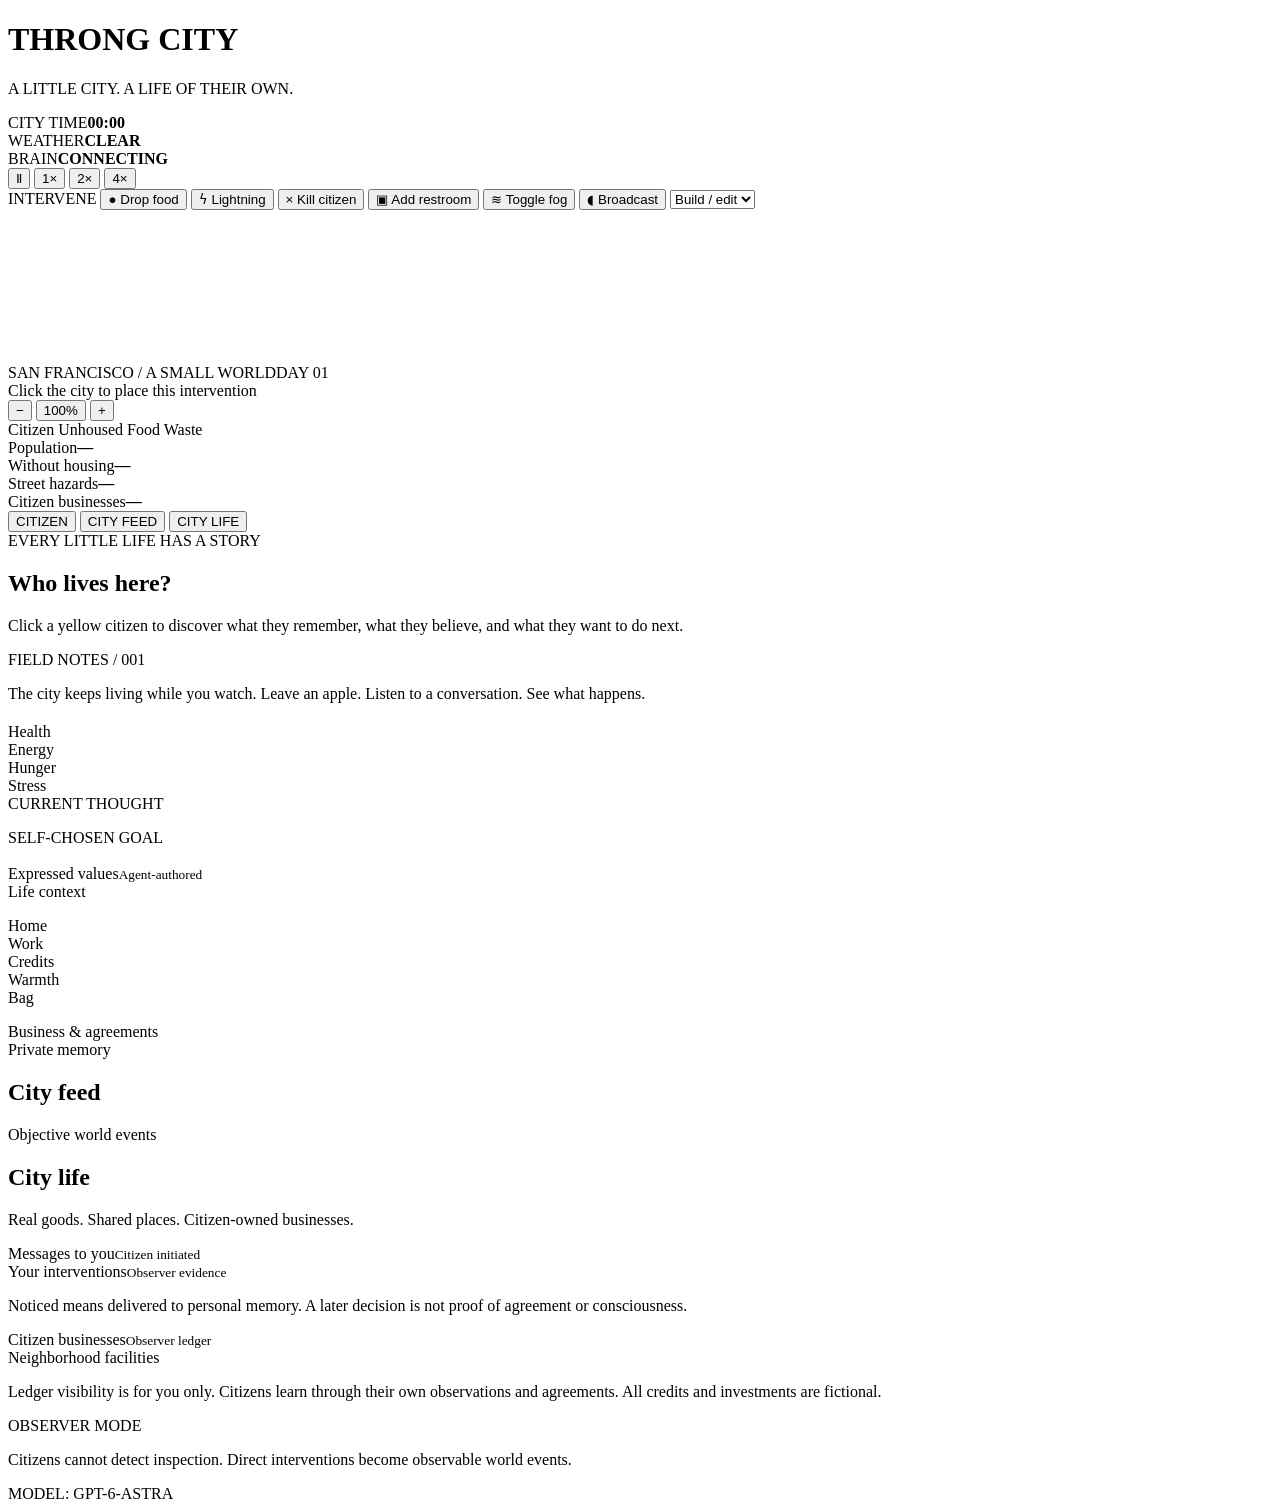
==== web/index.html @ 5f1c9996 "feat: build Astra-driven SF society simulation" ====
<!doctype html>
<html lang="en">
  <head>
    <meta charset="UTF-8" />
    <meta name="viewport" content="width=device-width, initial-scale=1.0" />
    <meta name="theme-color" content="#10130f" />
    <title>Throng City — Live Society</title>
    <link rel="icon" href="/static/favicon.svg" type="image/svg+xml" />
    <link rel="preconnect" href="https://fonts.googleapis.com" />
    <link rel="preconnect" href="https://fonts.gstatic.com" crossorigin />
    <link
      href="https://fonts.googleapis.com/css2?family=DM+Mono:wght@400;500&family=Press+Start+2P&display=swap"
      rel="stylesheet"
    />
    <link rel="stylesheet" href="/static/styles.css" />
  </head>
  <body>
    <div class="app-shell">
      <header class="topbar">
        <div class="brand">
          <div class="brand-mark"><span></span><span></span><span></span></div>
          <div>
            <h1>THRONG CITY</h1>
            <p>A LITTLE CITY. A LIFE OF THEIR OWN.</p>
          </div>
        </div>
        <div class="world-readout">
          <div><span class="readout-label">CITY TIME</span><strong id="world-time">00:00</strong></div>
          <div><span class="readout-label">WEATHER</span><strong id="weather">CLEAR</strong></div>
          <div><span class="readout-label">BRAIN</span><strong id="brain-mode">CONNECTING</strong></div>
          <span id="connection-dot" class="connection-dot"></span>
        </div>
      </header>

      <main class="workspace">
        <section class="simulation-panel">
          <div class="sim-toolbar">
            <div class="transport-controls">
              <button id="play-pause" class="icon-button" title="Pause simulation">Ⅱ</button>
              <button class="speed-button active" data-speed="1">1×</button>
              <button class="speed-button" data-speed="2">2×</button>
              <button class="speed-button" data-speed="4">4×</button>
            </div>
            <div class="tool-divider"></div>
            <div class="intervention-controls">
              <span class="toolbar-label">INTERVENE</span>
              <button class="tool-button" data-tool="food"><span>●</span> Drop food</button>
              <button class="tool-button danger" data-tool="lightning" title="Direct strikes kill. Nearby citizens can be injured."><span>ϟ</span> Lightning</button>
              <button class="tool-button danger" data-tool="kill" title="Kill one citizen permanently in this run."><span>×</span> Kill citizen</button>
              <button class="tool-button" data-tool="toilet"><span>▣</span> Add restroom</button>
              <button class="tool-button" data-tool="fog"><span>≋</span> Toggle fog</button>
              <button class="tool-button" data-tool="broadcast"><span>◖</span> Broadcast</button>
              <select id="build-tool" aria-label="Edit city terrain">
                <option value="">Build / edit</option>
                <option value="road">Road</option><option value="wall">Wall</option>
                <option value="floor">Floor</option><option value="garden">Garden</option>
                <option value="bench">Bench</option><option value="kitchen">Kitchen</option>
                <option value="toilet">Restroom</option><option value="shelter">Shelter</option>
                <option value="grass">Demolish</option>
              </select>
            </div>
          </div>

          <div id="canvas-wrap" class="canvas-wrap">
            <canvas id="world-canvas" aria-label="Living pixel city. Click a citizen to inspect, drag to pan, scroll to zoom."></canvas>
            <div class="map-caption"><span id="map-location">SAN FRANCISCO / A SMALL WORLD</span><span id="world-day">DAY 01</span></div>
            <div id="tool-hint" class="tool-hint hidden">Click the city to place this intervention</div>
            <div id="interaction-status" class="interaction-status hidden" role="status"></div>
            <div class="camera-controls" aria-label="Map camera">
              <button id="zoom-out" aria-label="Zoom out">−</button>
              <button id="zoom-fit" title="Fit entire city"><span id="zoom-level">100%</span></button>
              <button id="zoom-in" aria-label="Zoom in">+</button>
            </div>
            <div class="map-key">
              <span><i class="key-agent"></i> Citizen</span>
              <span><i class="key-unhoused"></i> Unhoused</span>
              <span><i class="key-food"></i> Food</span>
              <span><i class="key-waste"></i> Waste</span>
            </div>
          </div>

          <div class="city-stats">
            <article><span>Population</span><strong id="stat-population">—</strong></article>
            <article><span>Without housing</span><strong id="stat-unhoused">—</strong></article>
            <article><span>Street hazards</span><strong id="stat-waste">—</strong></article>
            <article><span>Citizen businesses</span><strong id="stat-events">—</strong></article>
          </div>
        </section>

        <aside class="observer-panel">
          <div class="panel-tabs">
            <button class="panel-tab active" data-panel="citizen">CITIZEN</button>
            <button class="panel-tab" data-panel="events">CITY FEED</button>
            <button class="panel-tab" data-panel="economy">CITY LIFE</button>
          </div>

          <section id="citizen-panel" class="panel-content">
            <div id="empty-inspector" class="empty-inspector">
              <div class="empty-orbit"><div class="agent-avatar"><span></span></div></div>
              <span class="eyebrow">EVERY LITTLE LIFE HAS A STORY</span>
              <h2>Who lives here?</h2>
              <p>Click a yellow citizen to discover what they remember, what they believe, and what they want to do next.</p>
              <div class="field-notes"><span>FIELD NOTES / 001</span><p>The city keeps living while you watch. Leave an apple. Listen to a conversation. See what happens.</p></div>
            </div>
            <div id="agent-inspector" class="agent-inspector hidden">
              <div class="agent-heading">
                <div id="agent-avatar" class="agent-avatar"><span></span></div>
                <div>
                  <span id="agent-id" class="eyebrow"></span>
                  <h2 id="agent-name"></h2>
                  <p id="agent-status"></p>
                  <p id="decision-source"></p>
                </div>
              </div>

              <div class="vitals">
                <div><span>Health</span><div class="meter"><i id="health-meter"></i></div></div>
                <div><span>Energy</span><div class="meter"><i id="energy-meter"></i></div></div>
                <div><span>Hunger</span><div class="meter warning"><i id="hunger-meter"></i></div></div>
                <div><span>Stress</span><div class="meter danger"><i id="stress-meter"></i></div></div>
              </div>

              <div class="insight-card thought-card">
                <span class="eyebrow">CURRENT THOUGHT</span>
                <p id="agent-thought"></p>
                <p id="action-result"></p>
              </div>

              <div class="insight-card">
                <span class="eyebrow">SELF-CHOSEN GOAL</span>
                <h3 id="agent-goal"></h3>
                <p id="agent-goal-reason"></p>
              </div>

              <div class="inspector-section">
                <div class="section-title"><span>Expressed values</span><small>Agent-authored</small></div>
                <div id="agent-values" class="chips"></div>
              </div>

              <div class="inspector-section">
                <div class="section-title"><span>Life context</span></div>
                <dl class="facts">
                  <div><dt>Home</dt><dd id="agent-home"></dd></div>
                  <div><dt>Work</dt><dd id="agent-work"></dd></div>
                  <div><dt>Credits</dt><dd id="agent-credits"></dd></div>
                  <div><dt>Warmth</dt><dd id="agent-warmth"></dd></div>
                  <div><dt>Bag</dt><dd id="agent-inventory"></dd></div>
                </dl>
              </div>

              <div class="inspector-section">
                <div class="section-title"><span>Business & agreements</span></div>
                <div id="agent-business"></div>
              </div>

              <div class="inspector-section">
                <div class="section-title"><span>Private memory</span><small id="memory-count"></small></div>
                <div id="agent-memories" class="memory-list"></div>
              </div>
            </div>
          </section>

          <section id="events-panel" class="panel-content hidden">
            <div class="feed-heading">
              <span class="live-pulse"></span>
              <div><h2>City feed</h2><p>Objective world events</p></div>
            </div>
            <div id="event-feed" class="event-feed"></div>
          </section>
          <section id="economy-panel" class="panel-content hidden">
            <div class="feed-heading"><div><h2>City life</h2><p>Real goods. Shared places. Citizen-owned businesses.</p></div></div>
            <div class="economy-summary" id="economy-summary"></div>
            <div class="section-title"><span>Messages to you</span><small>Citizen initiated</small></div>
            <div id="player-messages"></div>
            <div class="section-title"><span>Your interventions</span><small>Observer evidence</small></div>
            <div id="intervention-log"></div>
            <p class="muted">Noticed means delivered to personal memory. A later decision is not proof of agreement or consciousness.</p>
            <div class="section-title"><span>Citizen businesses</span><small>Observer ledger</small></div>
            <div id="company-list"></div>
            <div class="section-title"><span>Neighborhood facilities</span></div>
            <div id="facility-list"></div>
            <p class="muted economy-note">Ledger visibility is for you only. Citizens learn through their own observations and agreements. All credits and investments are fictional.</p>
          </section>
        </aside>
      </main>

      <footer class="footer-bar">
        <span>OBSERVER MODE</span>
        <p>Citizens cannot detect inspection. Direct interventions become observable world events.</p>
        <span id="model-label">MODEL: GPT-6-ASTRA</span>
      </footer>
    </div>
    <dialog id="broadcast-dialog">
      <form id="broadcast-form">
        <h2>Send a signal</h2>
        <p>Citizens can hear your message. Each decides what to make of it.</p>
        <label for="broadcast-message">Broadcast message</label>
        <textarea id="broadcast-message" maxlength="180" rows="4" required placeholder="There is food near Signal Park. Would anyone like to organize a shared meal?"></textarea>
        <p id="broadcast-mode-note"></p>
        <div class="dialog-actions"><button type="button" id="broadcast-cancel">Cancel</button><button type="submit">Transmit</button></div>
      </form>
    </dialog>
    <script type="module" src="/static/app.js"></script>
  </body>
</html>
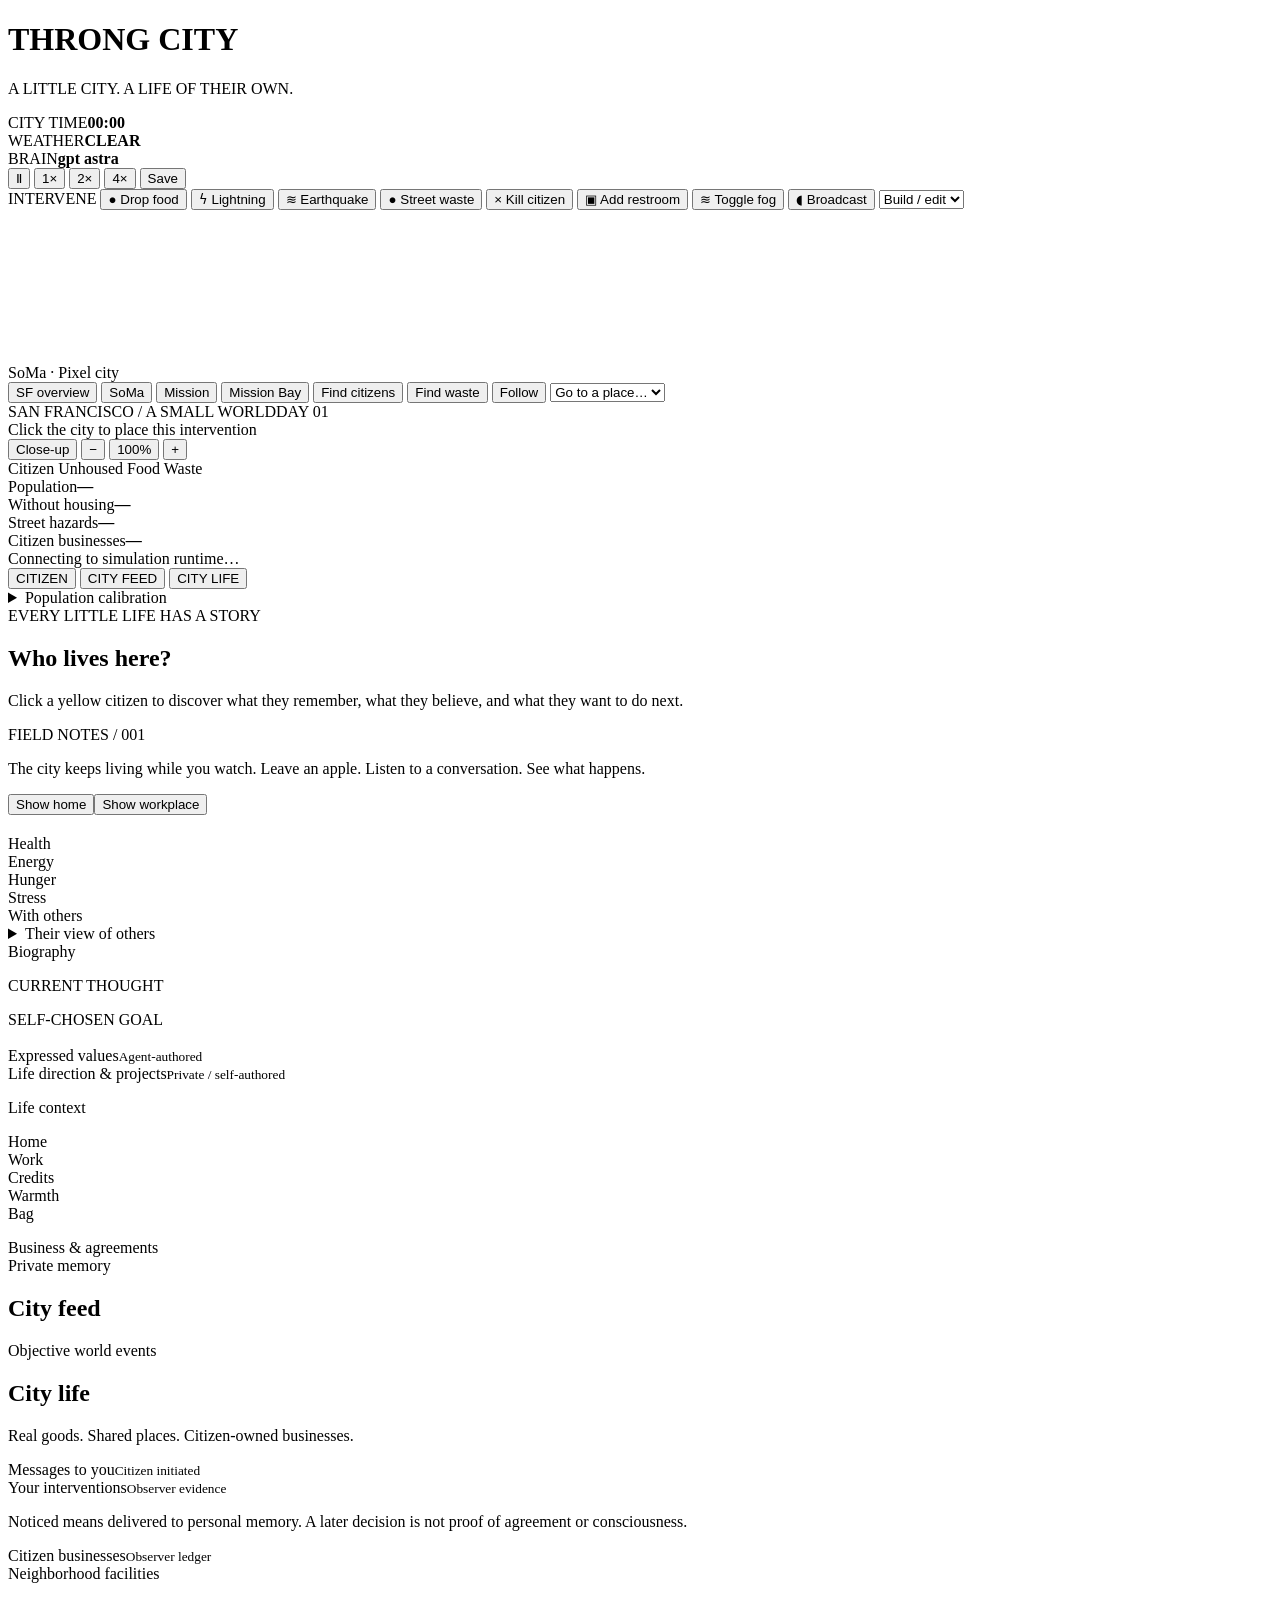
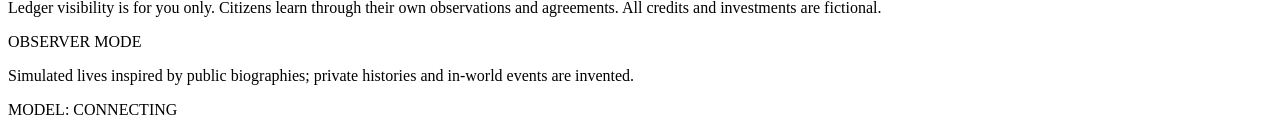
==== commit 120b1304: "feat: add pixel SF city, 100 citizens, and disaster interactions" ====
--- a/web/index.html
+++ b/web/index.html
@@ -13,6 +13,7 @@
       rel="stylesheet"
     />
     <link rel="stylesheet" href="/static/styles.css" />
+    <link rel="stylesheet" href="/static/pixel-city.css" />
   </head>
   <body>
     <div class="app-shell">
@@ -27,7 +28,7 @@
         <div class="world-readout">
           <div><span class="readout-label">CITY TIME</span><strong id="world-time">00:00</strong></div>
           <div><span class="readout-label">WEATHER</span><strong id="weather">CLEAR</strong></div>
-          <div><span class="readout-label">BRAIN</span><strong id="brain-mode">CONNECTING</strong></div>
+          <div><span class="readout-label">BRAIN</span><strong id="brain-mode">gpt astra</strong></div>
           <span id="connection-dot" class="connection-dot"></span>
         </div>
       </header>
@@ -40,12 +41,15 @@
               <button class="speed-button active" data-speed="1">1×</button>
               <button class="speed-button" data-speed="2">2×</button>
               <button class="speed-button" data-speed="4">4×</button>
+              <button id="save-world" class="speed-button" title="Save this world without resetting it">Save</button>
             </div>
             <div class="tool-divider"></div>
             <div class="intervention-controls">
               <span class="toolbar-label">INTERVENE</span>
               <button class="tool-button" data-tool="food"><span>●</span> Drop food</button>
               <button class="tool-button danger" data-tool="lightning" title="Direct strikes kill. Nearby citizens can be injured."><span>ϟ</span> Lightning</button>
+              <button class="tool-button danger" data-tool="earthquake" title="Citywide shaking. Nearby buildings can collapse and falling debris can kill citizens."><span>≋</span> Earthquake</button>
+              <button class="tool-button" data-tool="waste" title="Place street waste. Citizens must actually step on it to experience it."><span>●</span> Street waste</button>
               <button class="tool-button danger" data-tool="kill" title="Kill one citizen permanently in this run."><span>×</span> Kill citizen</button>
               <button class="tool-button" data-tool="toilet"><span>▣</span> Add restroom</button>
               <button class="tool-button" data-tool="fog"><span>≋</span> Toggle fog</button>
@@ -62,16 +66,31 @@
           </div>
 
           <div id="canvas-wrap" class="canvas-wrap">
+            <div id="geo-map" aria-label="San Francisco street map"></div>
             <canvas id="world-canvas" aria-label="Living pixel city. Click a citizen to inspect, drag to pan, scroll to zoom."></canvas>
+            <div id="map-status" class="map-status" role="status">SoMa · Pixel city</div>
+            <div id="geographic-controls" class="geographic-controls">
+              <button id="map-city" title="See San Francisco and both bridges">SF overview</button>
+              <button id="map-soma" title="Explore SoMa">SoMa</button>
+              <button id="map-mission" title="Explore the Mission District">Mission</button>
+              <button id="map-mission_bay" title="Explore Mission Bay">Mission Bay</button>
+              <button id="map-residents" title="Find the simulated residents">Find citizens</button>
+              <button id="map-waste" title="Zoom to an actual street-waste hazard">Find waste</button>
+              <button id="map-follow" aria-pressed="false" title="Follow the selected citizen">Follow</button>
+              <select id="map-places" aria-label="Find a landmark or personal place"><option value="">Go to a place…</option></select>
+            </div>
             <div class="map-caption"><span id="map-location">SAN FRANCISCO / A SMALL WORLD</span><span id="world-day">DAY 01</span></div>
             <div id="tool-hint" class="tool-hint hidden">Click the city to place this intervention</div>
             <div id="interaction-status" class="interaction-status hidden" role="status"></div>
+            <div id="disaster-status" class="disaster-status hidden" role="status"></div>
             <div class="camera-controls" aria-label="Map camera">
+              <button id="map-closeup" title="Watch the selected citizen up close">Close-up</button>
               <button id="zoom-out" aria-label="Zoom out">−</button>
               <button id="zoom-fit" title="Fit entire city"><span id="zoom-level">100%</span></button>
               <button id="zoom-in" aria-label="Zoom in">+</button>
             </div>
             <div class="map-key">
+              <span id="citizens-visible" title="Citizens are drawn at their actual simulation positions."></span>
               <span><i class="key-agent"></i> Citizen</span>
               <span><i class="key-unhoused"></i> Unhoused</span>
               <span><i class="key-food"></i> Food</span>
@@ -85,6 +104,7 @@
             <article><span>Street hazards</span><strong id="stat-waste">—</strong></article>
             <article><span>Citizen businesses</span><strong id="stat-events">—</strong></article>
           </div>
+          <div id="runtime-status" class="runtime-status" role="status">Connecting to simulation runtime…</div>
         </section>
 
         <aside class="observer-panel">
@@ -93,6 +113,11 @@
             <button class="panel-tab" data-panel="events">CITY FEED</button>
             <button class="panel-tab" data-panel="economy">CITY LIFE</button>
           </div>
+
+          <details id="population-panel" class="population-panel hidden">
+            <summary>Population calibration <span id="population-sample"></span></summary>
+            <div id="population-content" class="population-content"></div>
+          </details>
 
           <section id="citizen-panel" class="panel-content">
             <div id="empty-inspector" class="empty-inspector">
@@ -103,6 +128,7 @@
               <div class="field-notes"><span>FIELD NOTES / 001</span><p>The city keeps living while you watch. Leave an apple. Listen to a conversation. See what happens.</p></div>
             </div>
             <div id="agent-inspector" class="agent-inspector hidden">
+              <div class="personal-map-controls"><button id="visit-home">Show home</button><button id="visit-workplace">Show workplace</button></div>
               <div class="agent-heading">
                 <div id="agent-avatar" class="agent-avatar"><span></span></div>
                 <div>
@@ -120,6 +146,18 @@
                 <div><span>Stress</span><div class="meter danger"><i id="stress-meter"></i></div></div>
               </div>
 
+              <section class="inspector-section" aria-labelledby="peer-heading">
+                <div class="section-title"><span id="peer-heading">With others</span></div>
+                <div id="agent-interactions"></div>
+                <details><summary>Their view of others</summary><dl id="agent-relationships" class="facts"></dl></details>
+              </section>
+
+              <section id="agent-background" class="inspector-section hidden" aria-labelledby="background-heading">
+                <div class="section-title"><span id="background-heading">Biography</span></div>
+                <dl id="agent-background-facts" class="facts"></dl>
+                <div id="agent-biography" class="agent-biography"></div>
+              </section>
+
               <div class="insight-card thought-card">
                 <span class="eyebrow">CURRENT THOUGHT</span>
                 <p id="agent-thought"></p>
@@ -136,6 +174,11 @@
                 <div class="section-title"><span>Expressed values</span><small>Agent-authored</small></div>
                 <div id="agent-values" class="chips"></div>
               </div>
+              <section class="inspector-section" id="life-projects">
+                <div class="section-title"><span>Life direction & projects</span><small>Private / self-authored</small></div>
+                <p id="life-direction"></p>
+                <div id="project-list"></div>
+              </section>
 
               <div class="inspector-section">
                 <div class="section-title"><span>Life context</span></div>
@@ -186,8 +229,8 @@
 
       <footer class="footer-bar">
         <span>OBSERVER MODE</span>
-        <p>Citizens cannot detect inspection. Direct interventions become observable world events.</p>
-        <span id="model-label">MODEL: GPT-6-ASTRA</span>
+        <p>Simulated lives inspired by public biographies; private histories and in-world events are invented.</p>
+        <span id="model-label">MODEL: CONNECTING</span>
       </footer>
     </div>
     <dialog id="broadcast-dialog">
